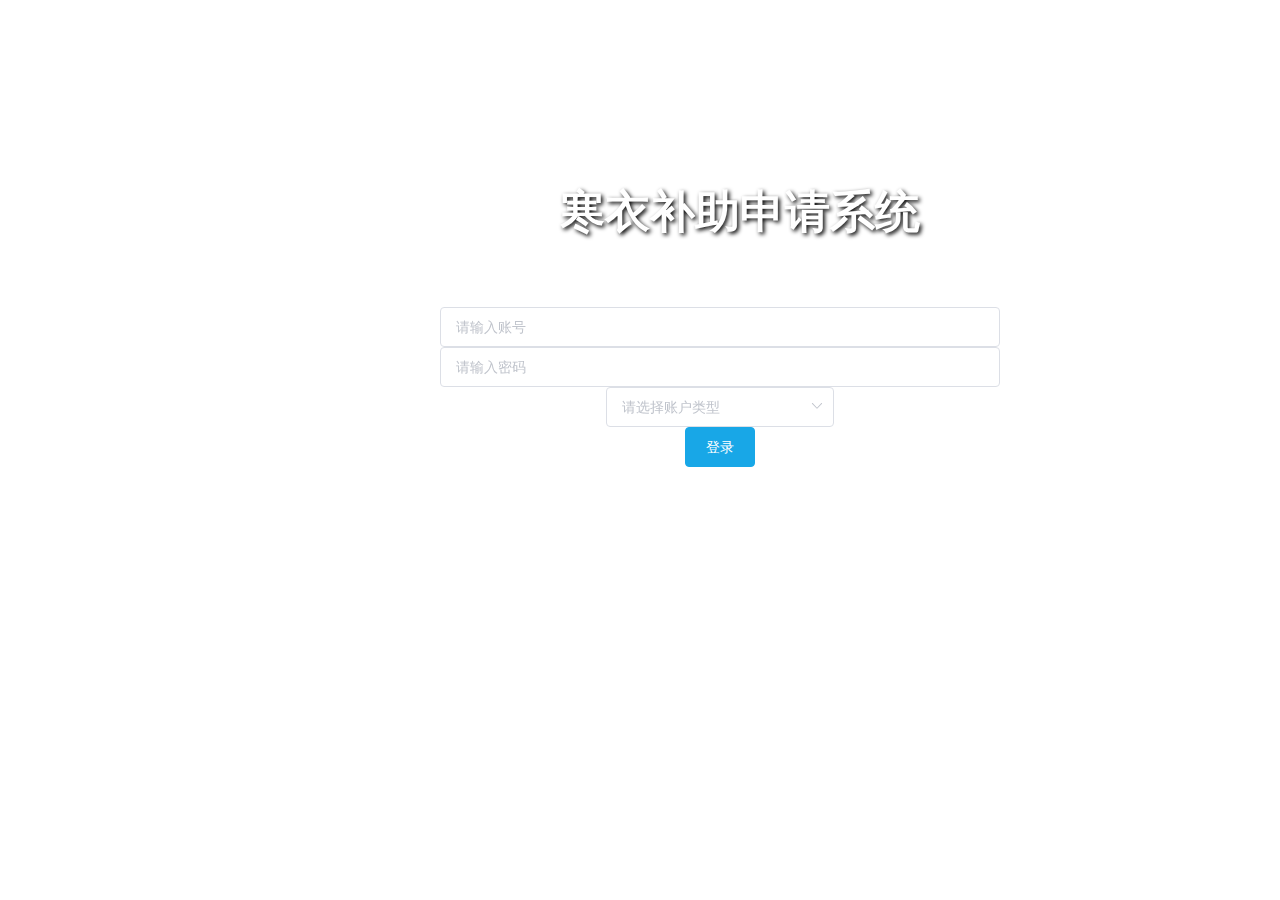
==== src/main/resources/static/index.html @ 20f08f31 "修改本地用户名" ====
<!DOCTYPE html><html><head><meta charset=utf-8><meta http-equiv=X-UA-Compatible content="IE=edge,chrome=1"><meta name=renderer content=webkit><meta name=viewport content="width=device-width,initial-scale=1"><meta name=keywords content=上程数据><meta name=description content="上程数据 suncaper-vue-template"><title>suncaper-vue-template</title><link rel="shortcut icon" href=./static/favicon.ico type=image/x-icon><link rel=icon href=./static/favicon.ico type=image/x-icon><script>(function () {
        var userAgent = navigator.userAgent;
        if (userAgent.indexOf("MSIE 6.0") > 0 || userAgent.indexOf("MSIE 7.0") > 0 || userAgent.indexOf("MSIE 8.0") > 0 || userAgent.indexOf("MSIE 9.0") > 0) {
          window.location.href = 'browser.html';
        }
      })()</script><style>html, body, #app {
        height: 100%;
        margin: 0px;
        padding: 0px;
      }
      .d2-app-loading-group {
        height: 100%;
        width: 100%;
        display: flex;
        justify-content: center;
        align-items: center;
        flex-direction: column;
        background: #757F9A;
        background: -webkit-linear-gradient(to top, #D7DDE8, #757F9A);
        background: linear-gradient(to top, #D7DDE8, #757F9A);
      }
      .d2-app-loading-title {
        color: #FFF;
        font-weight: bold;
        font-size: 14px;
        margin-top: 40px;
        margin-bottom: 10px;
        letter-spacing: 0.2em;
      }
      .d2-app-loading-sub-title {
        color: #FFF;
        font-size: 10px;
        margin-bottom: 10px;
      }
      .d2-app-loading-sub-info {
        color: #FFF;
        font-size: 10px;
        opacity: .8;
        margin-bottom: 4px;
      }
      .d2-app-loading-btn {
        text-decoration: none;
        display: inline-block;
        line-height: 1;
        white-space: nowrap;
        cursor: pointer;
        background: #fff;
        border: 1px solid #dcdfe6;
        border-color: #dcdfe6;
        color: #606266;
        -webkit-appearance: none;
        text-align: center;
        box-sizing: border-box;
        outline: none;
        margin: 0;
        transition: .1s;
        font-weight: 500;
        -moz-user-select: none;
        -webkit-user-select: none;
        -ms-user-select: none;
        padding: 12px 20px;
        font-size: 14px;
        border-radius: 4px;
        /* 圆角 */
        padding: 7px 15px;
        border-radius: 20px;
        font-size: 12px;
      }
      .d2-app-loading-grid {
        width: 30px;
        height: 30px;
      }
      .d2-app-loading-grid .d2-app-loading {
        width: 10px;
        height: 10px;
        background-color: #FFF;
        float: left;
        -webkit-animation: d2-app-loading-grid-scale-delay 1.3s infinite ease-in-out;
        animation: d2-app-loading-grid-scale-delay 1.3s infinite ease-in-out;
      }
      .d2-app-loading-grid .d2-app-loading1 {
        border-top-left-radius: 4px;
        -webkit-animation-delay: 0.2s;
        animation-delay: 0.2s; }
      .d2-app-loading-grid .d2-app-loading2 {
        -webkit-animation-delay: 0.3s;
        animation-delay: 0.3s; }
      .d2-app-loading-grid .d2-app-loading3 {
        border-top-right-radius: 4px;
        -webkit-animation-delay: 0.4s;
        animation-delay: 0.4s; }
      .d2-app-loading-grid .d2-app-loading4 {
        -webkit-animation-delay: 0.1s;
        animation-delay: 0.1s; }
      .d2-app-loading-grid .d2-app-loading5 {
        -webkit-animation-delay: 0.2s;
        animation-delay: 0.2s; }
      .d2-app-loading-grid .d2-app-loading6 {
        -webkit-animation-delay: 0.3s;
        animation-delay: 0.3s; }
      .d2-app-loading-grid .d2-app-loading7 {
        border-bottom-left-radius: 4px;
        -webkit-animation-delay: 0s;
        animation-delay: 0s; }
      .d2-app-loading-grid .d2-app-loading8 {
        -webkit-animation-delay: 0.1s;
        animation-delay: 0.1s; }
      .d2-app-loading-grid .d2-app-loading9 {
        border-bottom-right-radius: 4px;
        -webkit-animation-delay: 0.2s;
        animation-delay: 0.2s; }

      @-webkit-keyframes d2-app-loading-grid-scale-delay {
        0%, 70%, 100% {
          -webkit-transform: scale3D(1, 1, 1);
          transform: scale3D(1, 1, 1);
        } 35% {
            -webkit-transform: scale3D(0, 0, 1);
            transform: scale3D(0, 0, 1);
          }
      }

      @keyframes d2-app-loading-grid-scale-delay {
        0%, 70%, 100% {
          -webkit-transform: scale3D(1, 1, 1);
          transform: scale3D(1, 1, 1);
        } 35% {
            -webkit-transform: scale3D(0, 0, 1);
            transform: scale3D(0, 0, 1);
          }
      }</style><link href=./static/css/app.c47d64bb.css rel=stylesheet></head><body><div id=app><div class=d2-app-loading-group><div class=d2-app-loading-grid><div class="d2-app-loading d2-app-loading1"></div><div class="d2-app-loading d2-app-loading2"></div><div class="d2-app-loading d2-app-loading3"></div><div class="d2-app-loading d2-app-loading4"></div><div class="d2-app-loading d2-app-loading5"></div><div class="d2-app-loading d2-app-loading6"></div><div class="d2-app-loading d2-app-loading7"></div><div class="d2-app-loading d2-app-loading8"></div><div class="d2-app-loading d2-app-loading9"></div></div><div class=d2-app-loading-title>加载中</div><div class=d2-app-loading-sub-title>本项目加载了大量的组件，初次加载会比较慢，请耐心等待</div><div class=d2-app-loading-sub-info>如果很久很久都没有加载成功，请清空缓存重新加载页面</div></div></div><script type=text/javascript src=./static/js/manifest.df7b6508.js></script><script type=text/javascript src=./static/js/vendor.cb952255.js></script><script type=text/javascript src=./static/js/app.b9056a97.js></script></body></html>
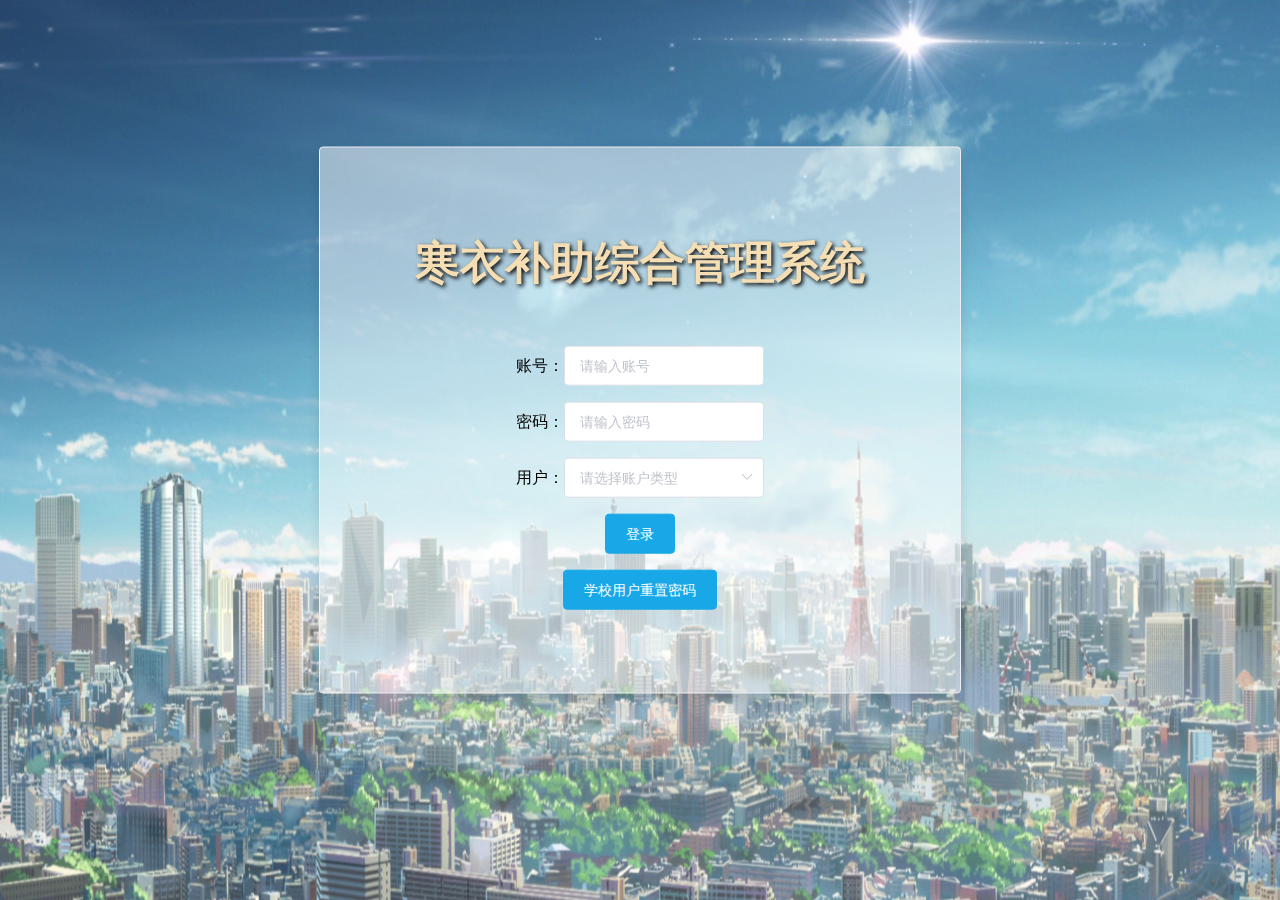
==== commit 7a1a8455: "第四次提交后端代码&&更新打包的前端界面" ====
--- a/src/main/resources/static/index.html
+++ b/src/main/resources/static/index.html
@@ -1,4 +1,4 @@
-<!DOCTYPE html><html><head><meta charset=utf-8><meta http-equiv=X-UA-Compatible content="IE=edge,chrome=1"><meta name=renderer content=webkit><meta name=viewport content="width=device-width,initial-scale=1"><meta name=keywords content=上程数据><meta name=description content="上程数据 suncaper-vue-template"><title>suncaper-vue-template</title><link rel="shortcut icon" href=./static/favicon.ico type=image/x-icon><link rel=icon href=./static/favicon.ico type=image/x-icon><script>(function () {
+<!DOCTYPE html><html><head><meta charset=utf-8><meta http-equiv=X-UA-Compatible content="IE=edge,chrome=1"><meta name=renderer content=webkit><meta name=viewport content="width=device-width,initial-scale=1"><meta name=keywords content=寒衣补助综合管理系统><meta name=description content=寒衣补助综合管理系统><title>寒衣补助综合管理系统</title><link rel="shortcut icon" href=./static/favicon.ico type=image/x-icon><link rel=icon href=./static/favicon.ico type=image/x-icon><script>(function () {
         var userAgent = navigator.userAgent;
         if (userAgent.indexOf("MSIE 6.0") > 0 || userAgent.indexOf("MSIE 7.0") > 0 || userAgent.indexOf("MSIE 8.0") > 0 || userAgent.indexOf("MSIE 9.0") > 0) {
           window.location.href = 'browser.html';
@@ -128,4 +128,4 @@
             -webkit-transform: scale3D(0, 0, 1);
             transform: scale3D(0, 0, 1);
           }
-      }</style><link href=./static/css/app.c47d64bb.css rel=stylesheet></head><body><div id=app><div class=d2-app-loading-group><div class=d2-app-loading-grid><div class="d2-app-loading d2-app-loading1"></div><div class="d2-app-loading d2-app-loading2"></div><div class="d2-app-loading d2-app-loading3"></div><div class="d2-app-loading d2-app-loading4"></div><div class="d2-app-loading d2-app-loading5"></div><div class="d2-app-loading d2-app-loading6"></div><div class="d2-app-loading d2-app-loading7"></div><div class="d2-app-loading d2-app-loading8"></div><div class="d2-app-loading d2-app-loading9"></div></div><div class=d2-app-loading-title>加载中</div><div class=d2-app-loading-sub-title>本项目加载了大量的组件，初次加载会比较慢，请耐心等待</div><div class=d2-app-loading-sub-info>如果很久很久都没有加载成功，请清空缓存重新加载页面</div></div></div><script type=text/javascript src=./static/js/manifest.df7b6508.js></script><script type=text/javascript src=./static/js/vendor.cb952255.js></script><script type=text/javascript src=./static/js/app.b9056a97.js></script></body></html>+      }</style><link href=./static/css/app.477d945b.css rel=stylesheet></head><body><div id=app><div class=d2-app-loading-group><div class=d2-app-loading-grid><div class="d2-app-loading d2-app-loading1"></div><div class="d2-app-loading d2-app-loading2"></div><div class="d2-app-loading d2-app-loading3"></div><div class="d2-app-loading d2-app-loading4"></div><div class="d2-app-loading d2-app-loading5"></div><div class="d2-app-loading d2-app-loading6"></div><div class="d2-app-loading d2-app-loading7"></div><div class="d2-app-loading d2-app-loading8"></div><div class="d2-app-loading d2-app-loading9"></div></div><div class=d2-app-loading-title>加载中</div><div class=d2-app-loading-sub-title>本项目加载了大量的组件，初次加载会比较慢，请耐心等待</div><div class=d2-app-loading-sub-info>如果很久很久都没有加载成功，请清空缓存重新加载页面</div></div></div><script type=text/javascript src=./static/js/manifest.eda85e3f.js></script><script type=text/javascript src=./static/js/vendor.30274e2d.js></script><script type=text/javascript src=./static/js/app.49c6b91d.js></script></body></html>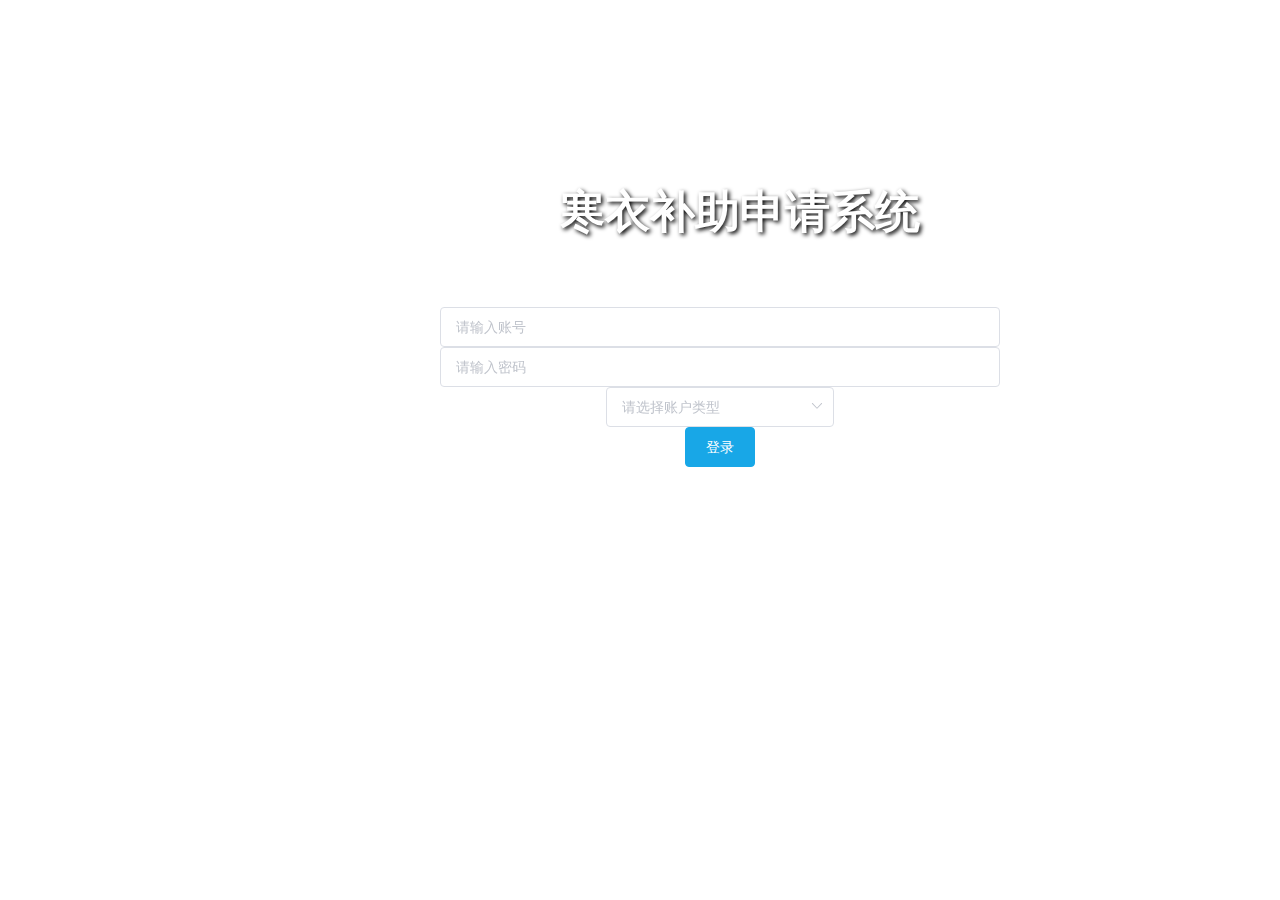
==== commit ba41e622: "增加可运行前端" ====
--- a/src/main/resources/static/index.html
+++ b/src/main/resources/static/index.html
@@ -1,4 +1,4 @@
-<!DOCTYPE html><html><head><meta charset=utf-8><meta http-equiv=X-UA-Compatible content="IE=edge,chrome=1"><meta name=renderer content=webkit><meta name=viewport content="width=device-width,initial-scale=1"><meta name=keywords content=寒衣补助综合管理系统><meta name=description content=寒衣补助综合管理系统><title>寒衣补助综合管理系统</title><link rel="shortcut icon" href=./static/favicon.ico type=image/x-icon><link rel=icon href=./static/favicon.ico type=image/x-icon><script>(function () {
+<!DOCTYPE html><html><head><meta charset=utf-8><meta http-equiv=X-UA-Compatible content="IE=edge,chrome=1"><meta name=renderer content=webkit><meta name=viewport content="width=device-width,initial-scale=1"><meta name=keywords content=上程数据><meta name=description content="上程数据 suncaper-vue-template"><title>suncaper-vue-template</title><link rel="shortcut icon" href=./static/favicon.ico type=image/x-icon><link rel=icon href=./static/favicon.ico type=image/x-icon><script>(function () {
         var userAgent = navigator.userAgent;
         if (userAgent.indexOf("MSIE 6.0") > 0 || userAgent.indexOf("MSIE 7.0") > 0 || userAgent.indexOf("MSIE 8.0") > 0 || userAgent.indexOf("MSIE 9.0") > 0) {
           window.location.href = 'browser.html';
@@ -128,4 +128,4 @@
             -webkit-transform: scale3D(0, 0, 1);
             transform: scale3D(0, 0, 1);
           }
-      }</style><link href=./static/css/app.477d945b.css rel=stylesheet></head><body><div id=app><div class=d2-app-loading-group><div class=d2-app-loading-grid><div class="d2-app-loading d2-app-loading1"></div><div class="d2-app-loading d2-app-loading2"></div><div class="d2-app-loading d2-app-loading3"></div><div class="d2-app-loading d2-app-loading4"></div><div class="d2-app-loading d2-app-loading5"></div><div class="d2-app-loading d2-app-loading6"></div><div class="d2-app-loading d2-app-loading7"></div><div class="d2-app-loading d2-app-loading8"></div><div class="d2-app-loading d2-app-loading9"></div></div><div class=d2-app-loading-title>加载中</div><div class=d2-app-loading-sub-title>本项目加载了大量的组件，初次加载会比较慢，请耐心等待</div><div class=d2-app-loading-sub-info>如果很久很久都没有加载成功，请清空缓存重新加载页面</div></div></div><script type=text/javascript src=./static/js/manifest.eda85e3f.js></script><script type=text/javascript src=./static/js/vendor.30274e2d.js></script><script type=text/javascript src=./static/js/app.49c6b91d.js></script></body></html>+      }</style><link href=./static/css/app.2dc9e250.css rel=stylesheet></head><body><div id=app><div class=d2-app-loading-group><div class=d2-app-loading-grid><div class="d2-app-loading d2-app-loading1"></div><div class="d2-app-loading d2-app-loading2"></div><div class="d2-app-loading d2-app-loading3"></div><div class="d2-app-loading d2-app-loading4"></div><div class="d2-app-loading d2-app-loading5"></div><div class="d2-app-loading d2-app-loading6"></div><div class="d2-app-loading d2-app-loading7"></div><div class="d2-app-loading d2-app-loading8"></div><div class="d2-app-loading d2-app-loading9"></div></div><div class=d2-app-loading-title>加载中</div><div class=d2-app-loading-sub-title>本项目加载了大量的组件，初次加载会比较慢，请耐心等待</div><div class=d2-app-loading-sub-info>如果很久很久都没有加载成功，请清空缓存重新加载页面</div></div></div><script type=text/javascript src=./static/js/manifest.871e1a57.js></script><script type=text/javascript src=./static/js/vendor.cb952255.js></script><script type=text/javascript src=./static/js/app.1c9d8eb0.js></script></body></html>